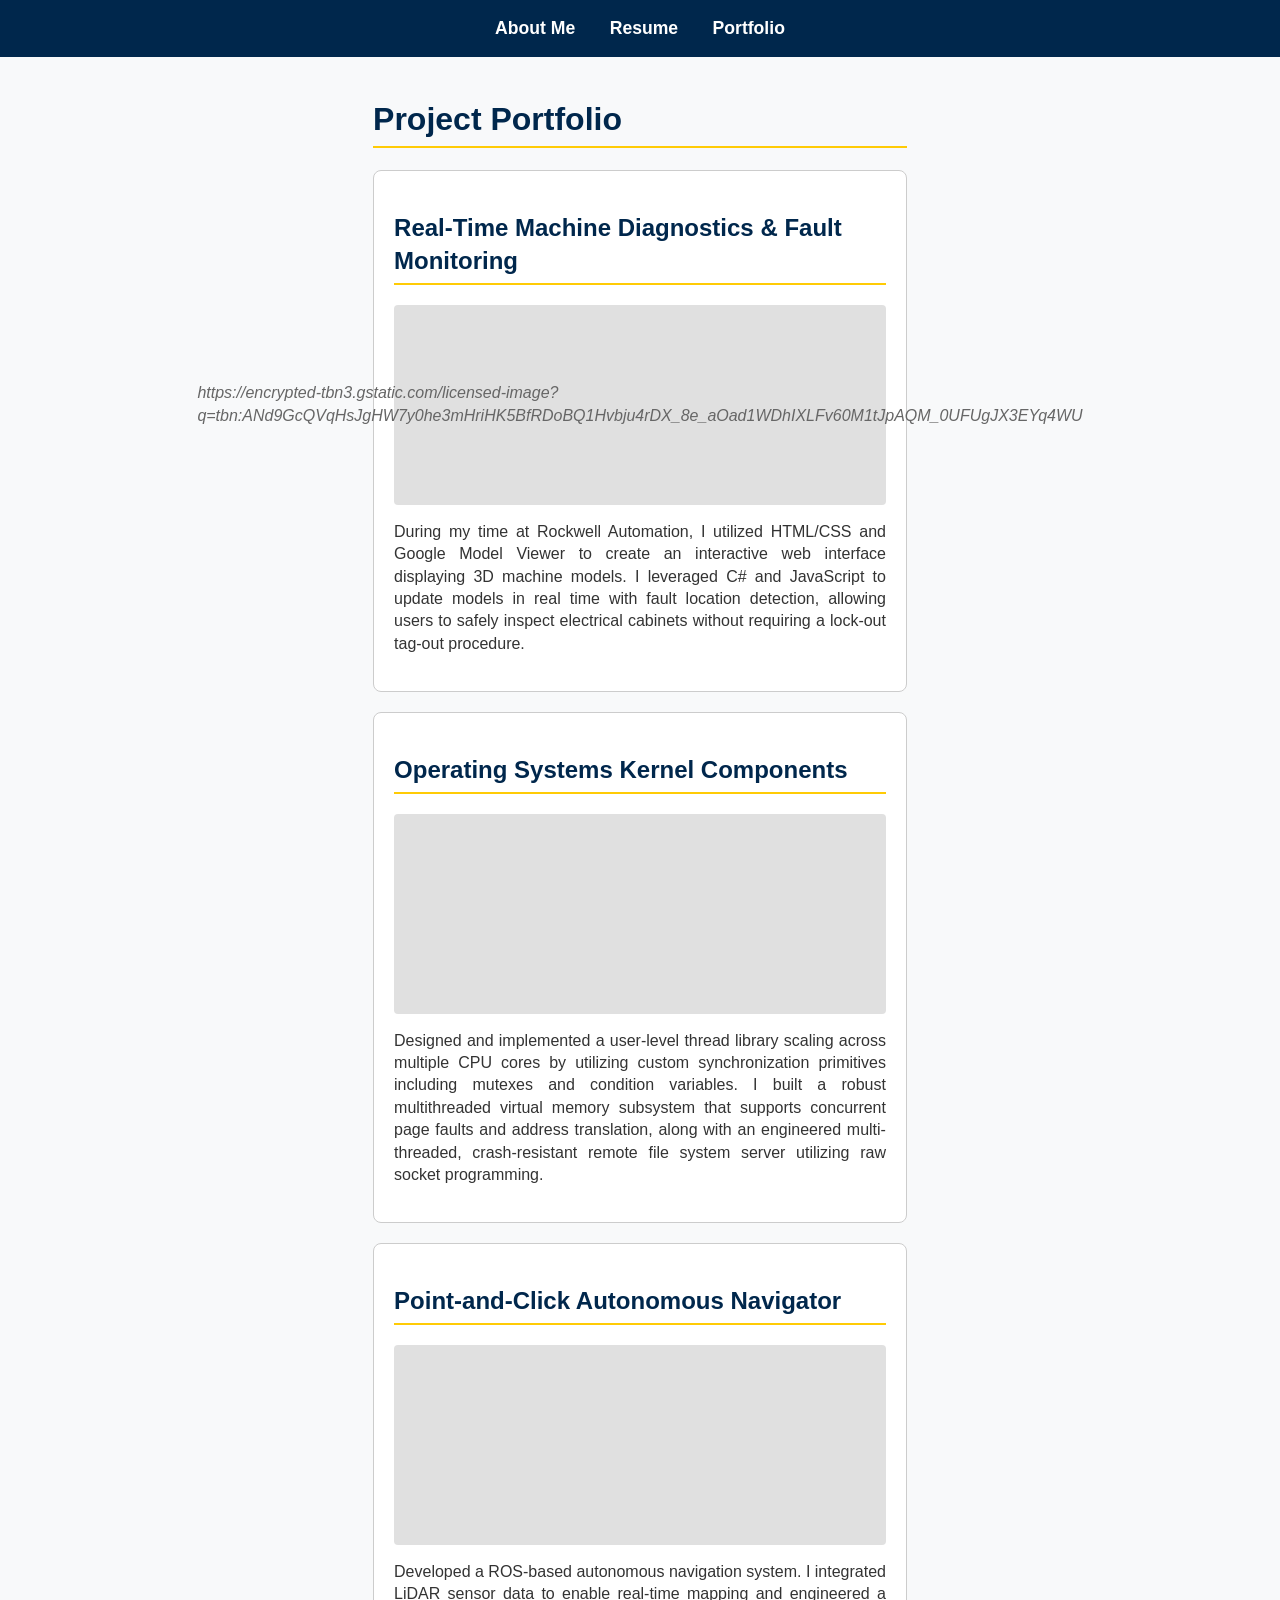
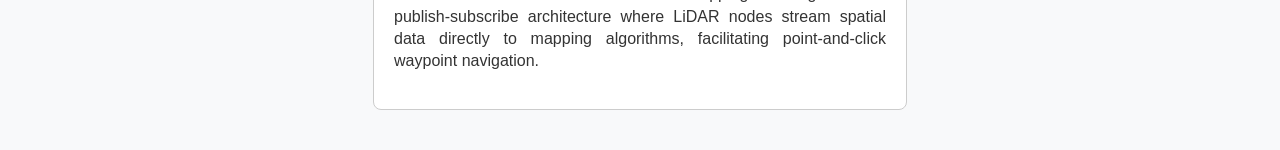
==== portfolio.html @ 558ffbf5 "Add files via upload" ====
<!DOCTYPE html>
<html lang="en">
<head>
    <meta charset="UTF-8">
    <title>Jacob Prince | Portfolio</title>
    <link rel="stylesheet" href="style.css">
</head>
<body>
    <nav>
        <a href="index.html">About Me</a>
        <a href="resume.html">Resume</a>
        <a href="portfolio.html">Portfolio</a>
    </nav>

    <div class="container">
        <h1>Project Portfolio</h1>

        <div class="project-card" id="project-diagnostics">
            <h2>Real-Time Machine Diagnostics & Fault Monitoring</h2>
            <div class="project-img">https://encrypted-tbn3.gstatic.com/licensed-image?q=tbn:ANd9GcQVqHsJgHW7y0he3mHriHK5BfRDoBQ1Hvbju4rDX_8e_aOad1WDhIXLFv60M1tJpAQM_0UFUgJX3EYq4WU</div>
            <p>During my time at Rockwell Automation, I utilized HTML/CSS and Google Model Viewer to create an interactive web interface displaying 3D machine models. I leveraged C# and JavaScript to update models in real time with fault location detection, allowing users to safely inspect electrical cabinets without requiring a lock-out tag-out procedure.</p>
        </div>

        <div class="project-card" id="project-os">
            <h2>Operating Systems Kernel Components</h2>
            <div class="project-img"></div>
            <p>Designed and implemented a user-level thread library scaling across multiple CPU cores by utilizing custom synchronization primitives including mutexes and condition variables. I built a robust multithreaded virtual memory subsystem that supports concurrent page faults and address translation, along with an engineered multi-threaded, crash-resistant remote file system server utilizing raw socket programming.</p>
        </div>

        <div class="project-card" id="project-nav">
            <h2>Point-and-Click Autonomous Navigator</h2>
            <div class="project-img"></div>
            <p>Developed a ROS-based autonomous navigation system. I integrated LiDAR sensor data to enable real-time mapping and engineered a publish-subscribe architecture where LiDAR nodes stream spatial data directly to mapping algorithms, facilitating point-and-click waypoint navigation.</p>
        </div>

    </div>
</body>
</html>
---- style.css ----
/* style.css */
:root {
    --primary-color: #00274C; /* UMich Blue */
    --secondary-color: #FFCB05; /* UMich Maize */
    --bg-color: #F8F9FA;
    --text-color: #333333;
}

body {
    font-family: -apple-system, BlinkMacSystemFont, "Segoe UI", Roboto, Helvetica, Arial, sans-serif;
    background-color: var(--bg-color);
    color: var(--text-color);
    line-height: 1.4; /* Reduces excessive line spacing to assignment specs */
    margin: 0;
    padding: 0;
}

/* Navigation Menu */
nav {
    background-color: var(--primary-color);
    padding: 1rem;
    text-align: center;
}

nav a {
    color: #FFFFFF;
    text-decoration: none;
    font-weight: bold;
    margin: 0 15px;
    font-size: 1.1rem;
}

nav a:hover {
    color: var(--secondary-color);
}

/* Narrow Columns for Readability (approx. 10 words/line) */
.container {
    max-width: 60ch; /* Restricts width for readability */
    margin: 40px auto;
    padding: 0 20px;
}

/* Text Justification */
p, li {
    text-align: justify;
}

/* Headers */
h1, h2, h3 {
    color: var(--primary-color);
    border-bottom: 2px solid var(--secondary-color);
    padding-bottom: 5px;
    text-align: left;
}

/* Portfolio Cards */
.project-card {
    background: #FFF;
    border: 1px solid #CCC;
    border-radius: 8px;
    padding: 20px;
    margin-bottom: 20px;
}

.project-img {
    width: 100%;
    height: 200px;
    background-color: #E0E0E0;
    display: flex;
    align-items: center;
    justify-content: center;
    color: #666;
    font-style: italic;
    border-radius: 4px;
    margin-bottom: 15px;
}
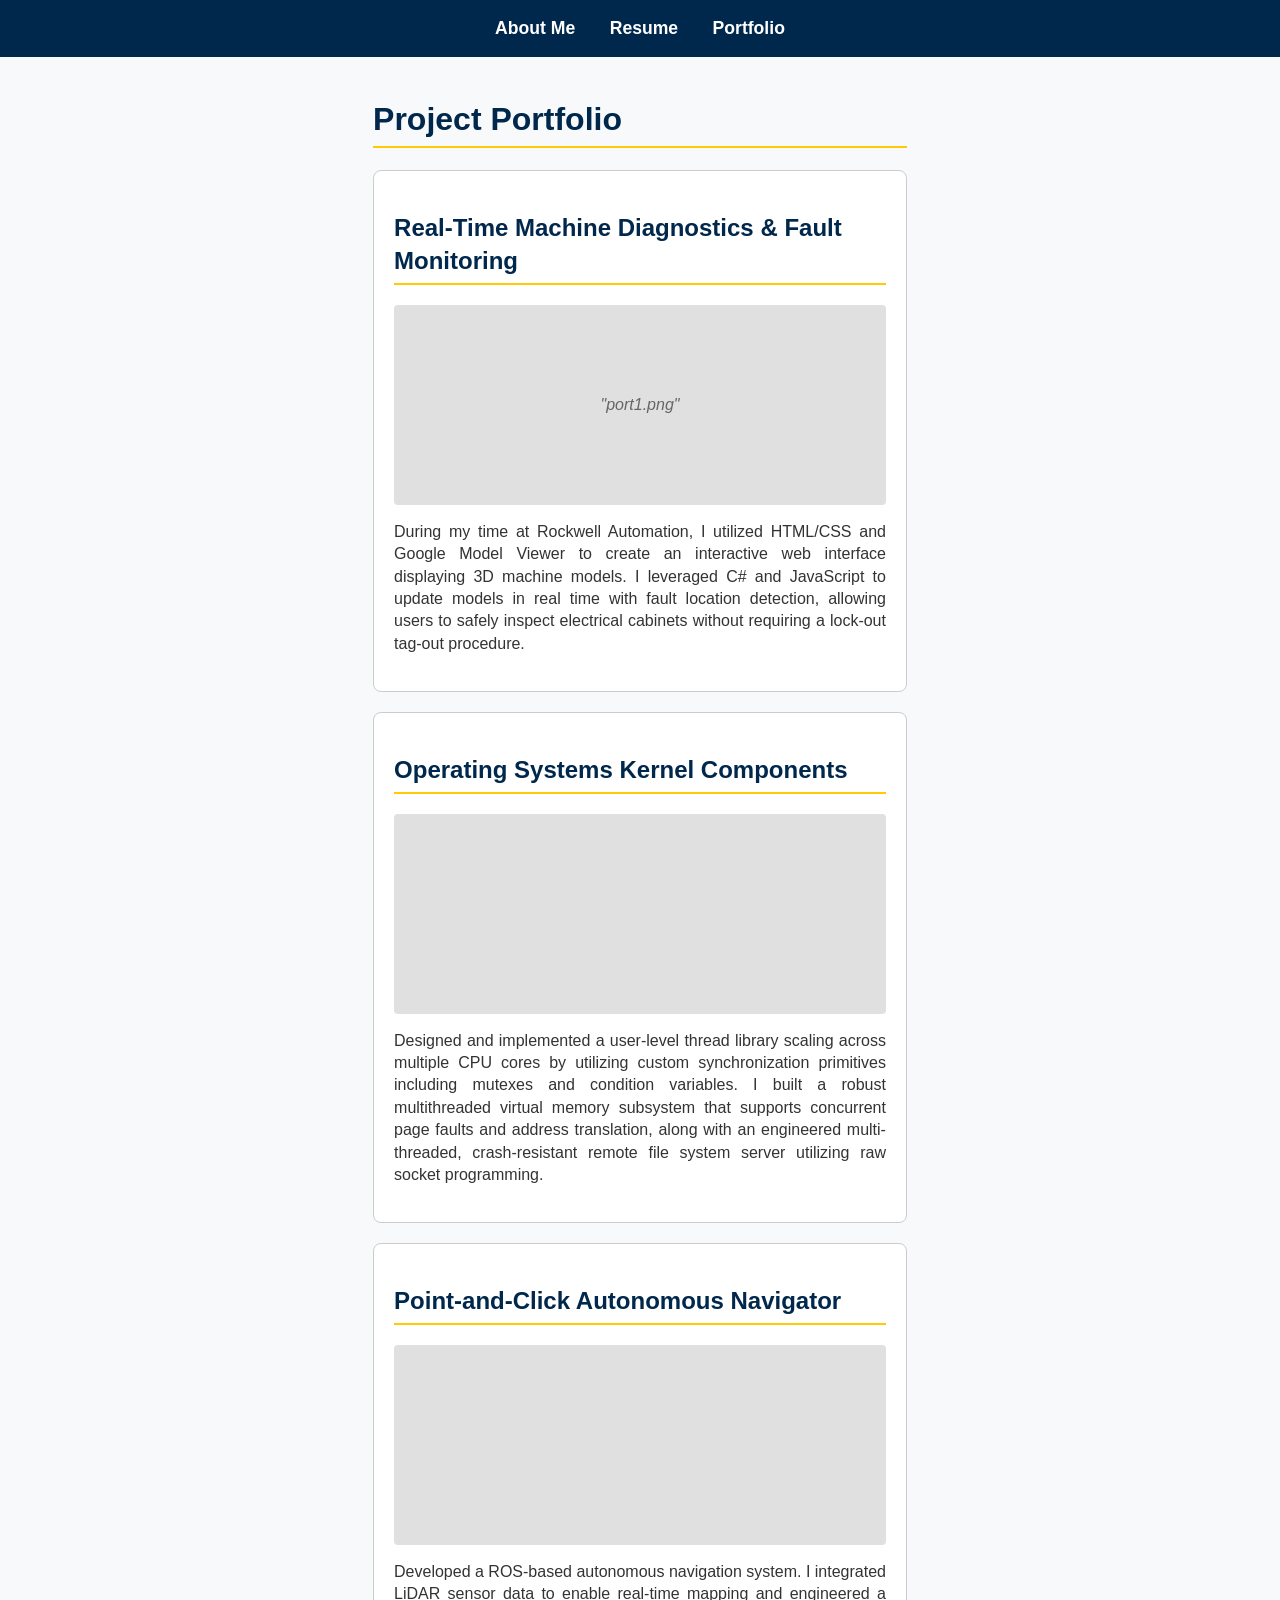
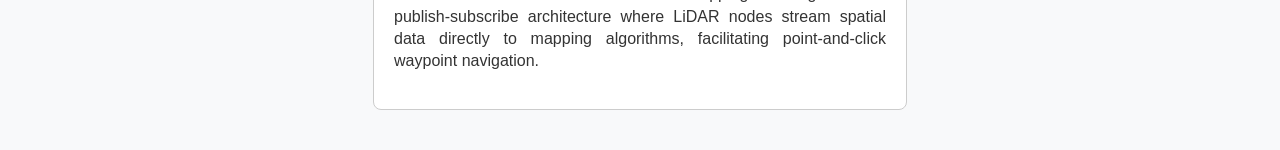
==== commit 1696c0f3: "Update portfolio.html" ====
--- a/portfolio.html
+++ b/portfolio.html
@@ -17,7 +17,7 @@
 
         <div class="project-card" id="project-diagnostics">
             <h2>Real-Time Machine Diagnostics & Fault Monitoring</h2>
-            <div class="project-img">https://encrypted-tbn3.gstatic.com/licensed-image?q=tbn:ANd9GcQVqHsJgHW7y0he3mHriHK5BfRDoBQ1Hvbju4rDX_8e_aOad1WDhIXLFv60M1tJpAQM_0UFUgJX3EYq4WU</div>
+            <div class="project-img">"port1.png"</div>
             <p>During my time at Rockwell Automation, I utilized HTML/CSS and Google Model Viewer to create an interactive web interface displaying 3D machine models. I leveraged C# and JavaScript to update models in real time with fault location detection, allowing users to safely inspect electrical cabinets without requiring a lock-out tag-out procedure.</p>
         </div>
 
@@ -35,4 +35,4 @@
 
     </div>
 </body>
-</html>+</html>
--- a/style.css
+++ b/style.css
@@ -74,4 +74,12 @@
     font-style: italic;
     border-radius: 4px;
     margin-bottom: 15px;
-}+}
+.profile-photo {
+    width: 400px;
+    height: auto;
+    border-radius: 50%;
+    display: block;
+    margin: 0 auto 20px auto;
+    border: 3px solid var(--primary-color);
+}
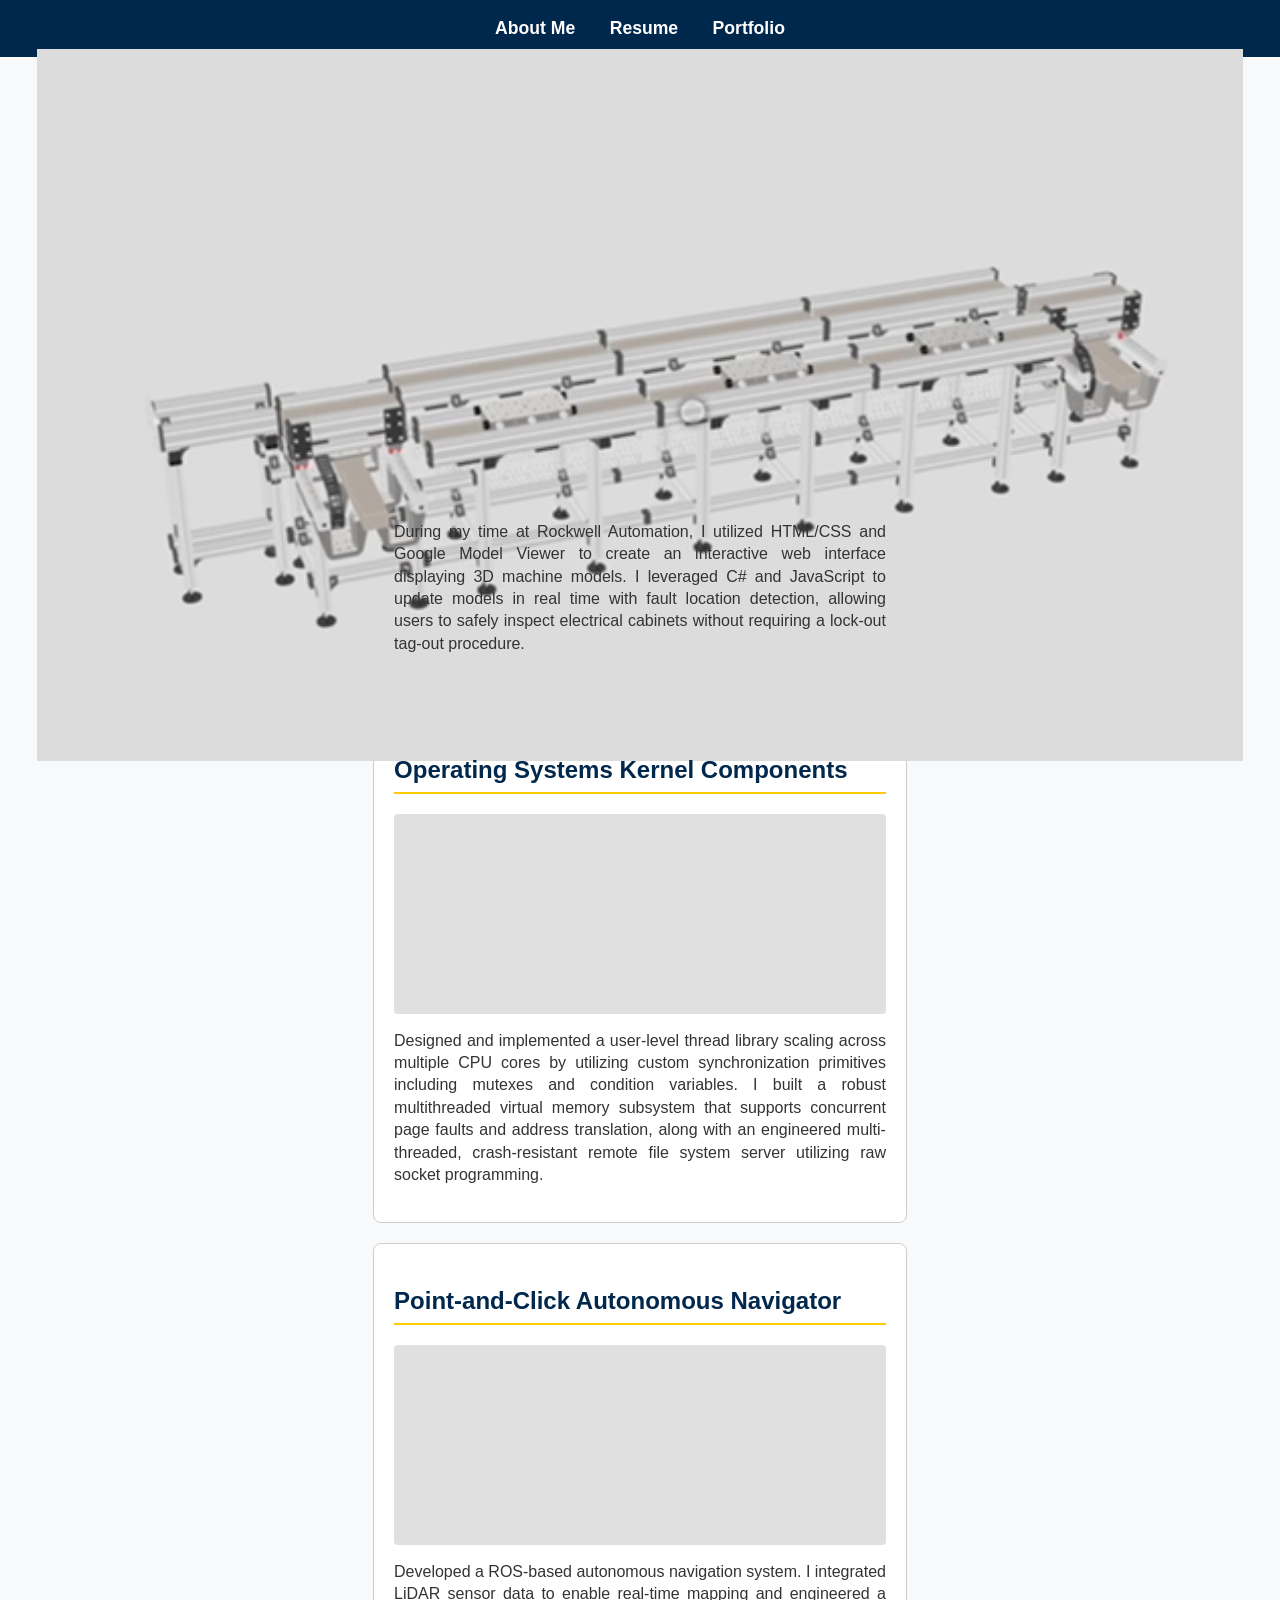
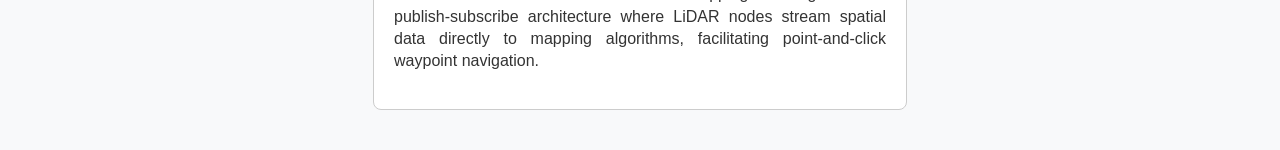
==== commit db5d65b7: "Update portfolio.html" ====
--- a/portfolio.html
+++ b/portfolio.html
@@ -17,7 +17,9 @@
 
         <div class="project-card" id="project-diagnostics">
             <h2>Real-Time Machine Diagnostics & Fault Monitoring</h2>
-            <div class="project-img">"port1.png"</div>
+            <div class="project-img">
+                <img src="port1.png" alt="Machine Diagnostics Project">
+            </div>
             <p>During my time at Rockwell Automation, I utilized HTML/CSS and Google Model Viewer to create an interactive web interface displaying 3D machine models. I leveraged C# and JavaScript to update models in real time with fault location detection, allowing users to safely inspect electrical cabinets without requiring a lock-out tag-out procedure.</p>
         </div>
 
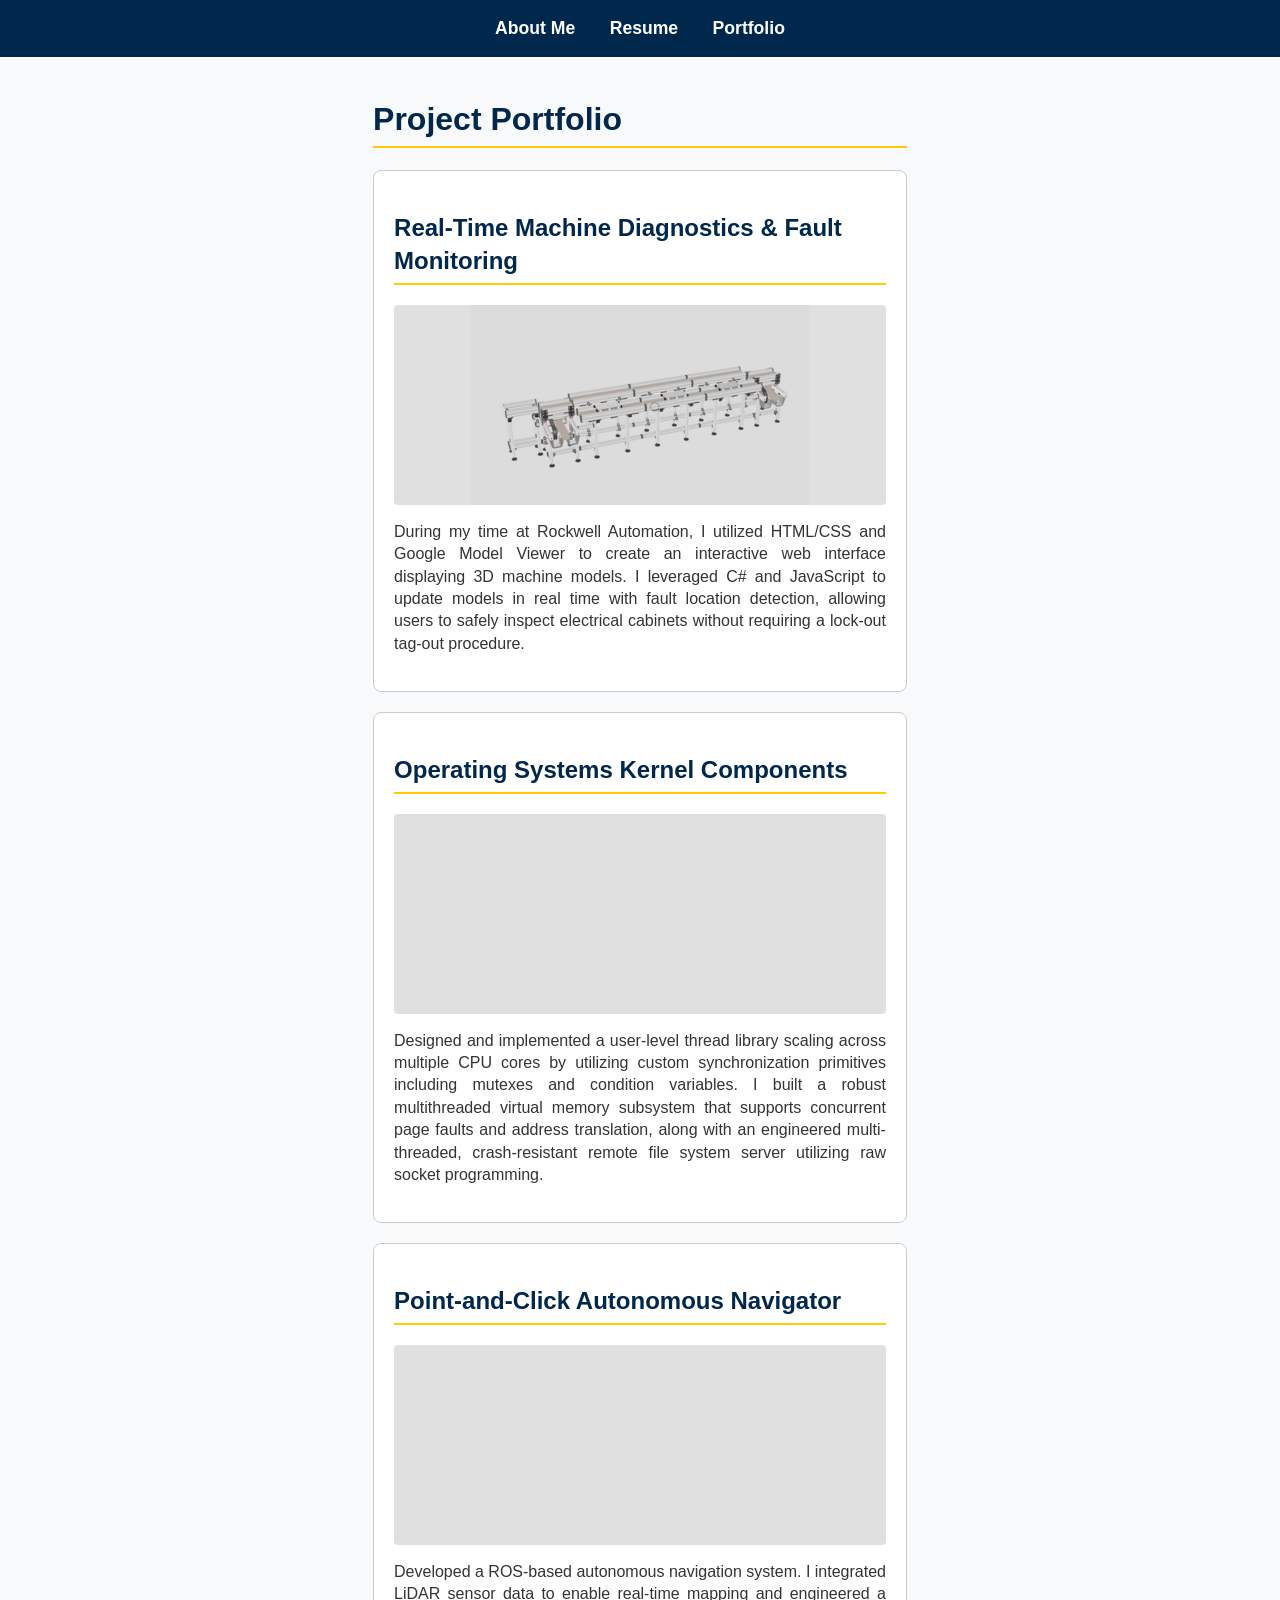
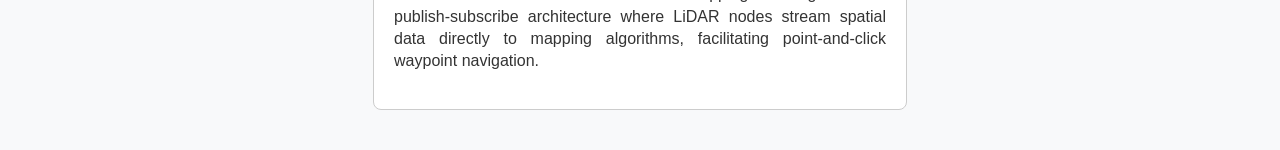
==== commit 3078ad9a: "Update portfolio.html" ====
--- a/portfolio.html
+++ b/portfolio.html
@@ -18,7 +18,7 @@
         <div class="project-card" id="project-diagnostics">
             <h2>Real-Time Machine Diagnostics & Fault Monitoring</h2>
             <div class="project-img">
-                <img src="port1.png" alt="Machine Diagnostics Project">
+                <img src="port1.png" alt="Machine Diagnostics Project" style="max-width: 100%; max-height: 200px; display: block; margin: auto;">
             </div>
             <p>During my time at Rockwell Automation, I utilized HTML/CSS and Google Model Viewer to create an interactive web interface displaying 3D machine models. I leveraged C# and JavaScript to update models in real time with fault location detection, allowing users to safely inspect electrical cabinets without requiring a lock-out tag-out procedure.</p>
         </div>
--- a/style.css
+++ b/style.css
@@ -75,6 +75,11 @@
     border-radius: 4px;
     margin-bottom: 15px;
 }
+.project-img img {
+    width: 100%;
+    height: 100%;
+    object-fit: contain; 
+}
 .profile-photo {
     width: 400px;
     height: auto;
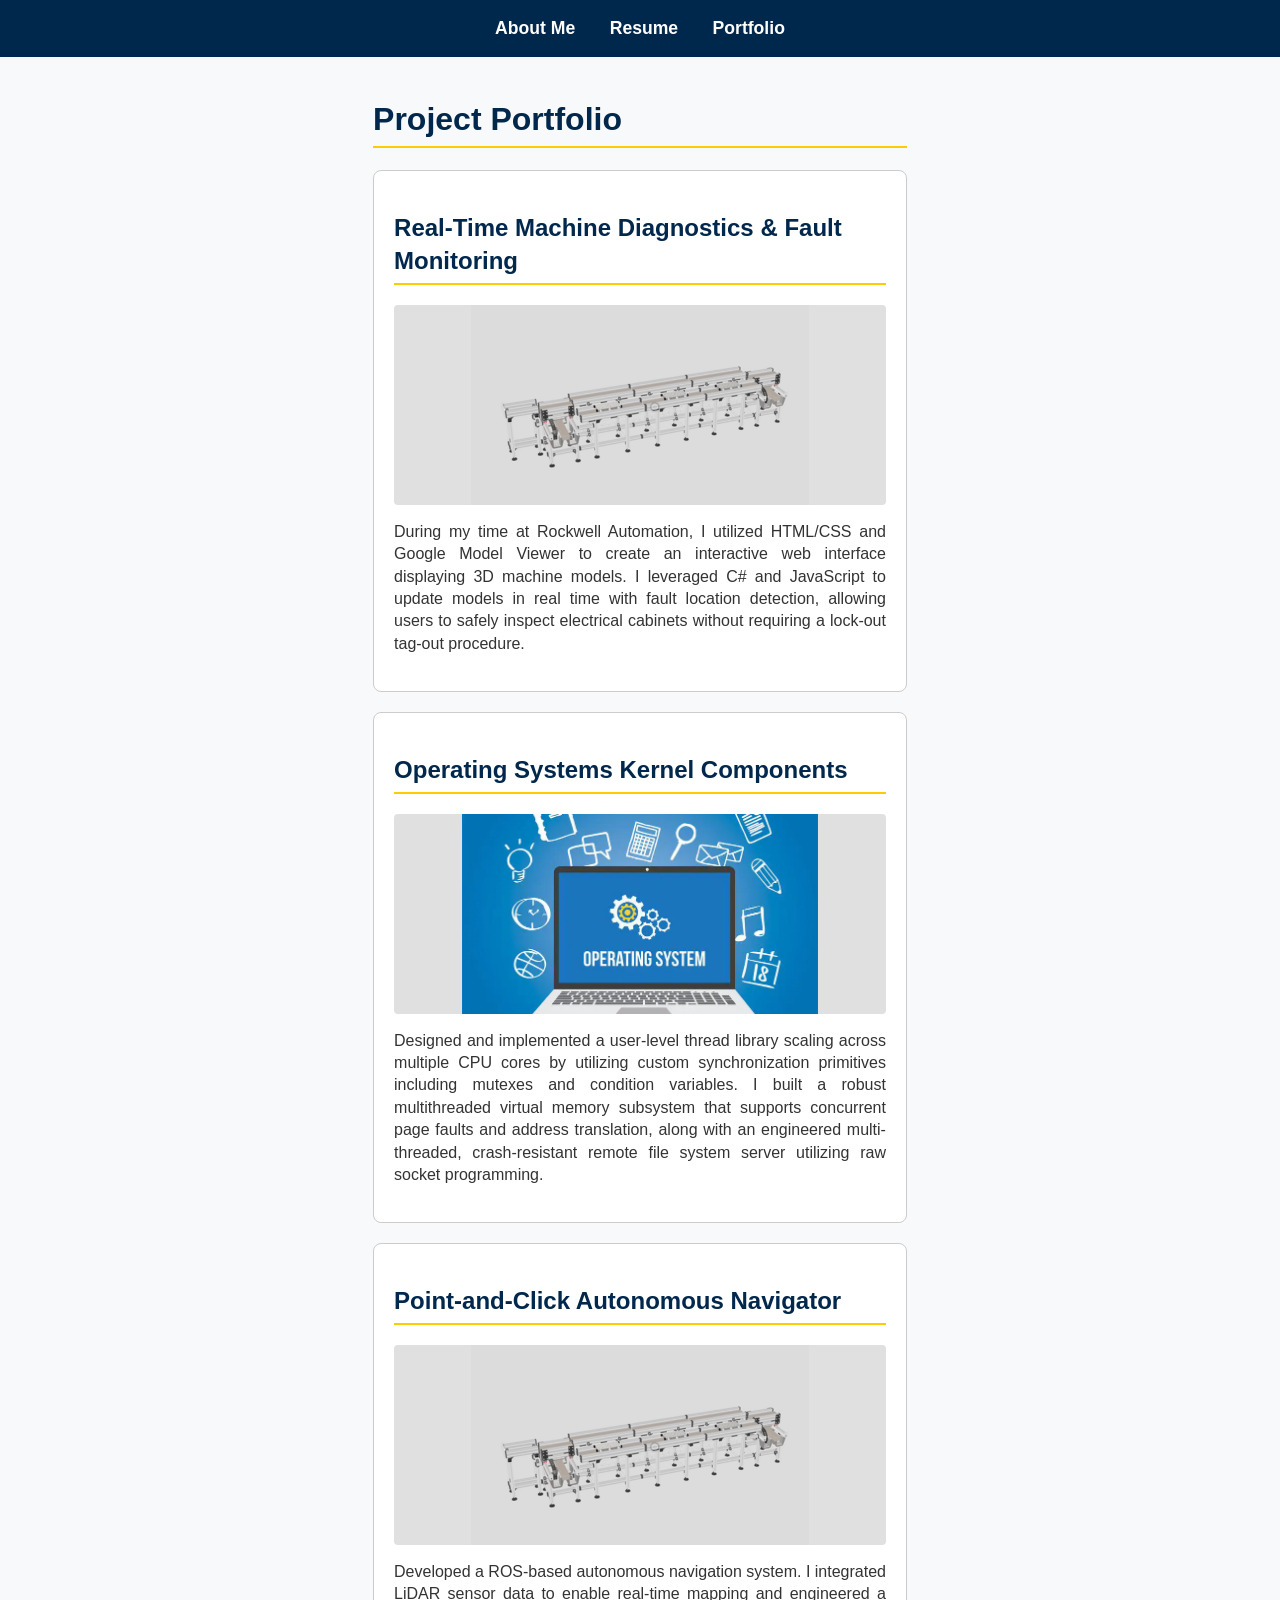
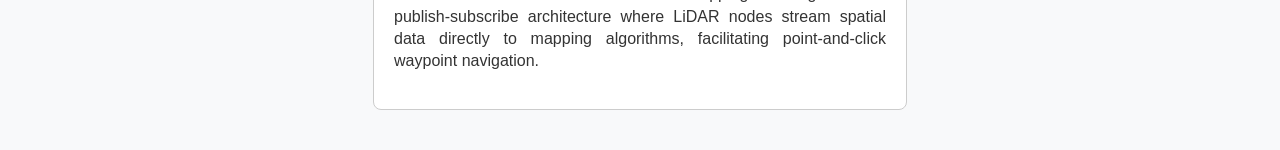
==== commit dea2ef9a: "Update portfolio.html" ====
--- a/portfolio.html
+++ b/portfolio.html
@@ -25,13 +25,17 @@
 
         <div class="project-card" id="project-os">
             <h2>Operating Systems Kernel Components</h2>
-            <div class="project-img"></div>
+            <div class="project-img">
+                <img src="port2.webp" alt="Machine Diagnostics Project" style="max-width: 100%; max-height: 200px; display: block; margin: auto;">
+            </div>
             <p>Designed and implemented a user-level thread library scaling across multiple CPU cores by utilizing custom synchronization primitives including mutexes and condition variables. I built a robust multithreaded virtual memory subsystem that supports concurrent page faults and address translation, along with an engineered multi-threaded, crash-resistant remote file system server utilizing raw socket programming.</p>
         </div>
 
         <div class="project-card" id="project-nav">
             <h2>Point-and-Click Autonomous Navigator</h2>
-            <div class="project-img"></div>
+            <div class="project-img">
+                <img src="port1.png" alt="Machine Diagnostics Project" style="max-width: 100%; max-height: 200px; display: block; margin: auto;">
+            </div>
             <p>Developed a ROS-based autonomous navigation system. I integrated LiDAR sensor data to enable real-time mapping and engineered a publish-subscribe architecture where LiDAR nodes stream spatial data directly to mapping algorithms, facilitating point-and-click waypoint navigation.</p>
         </div>
 
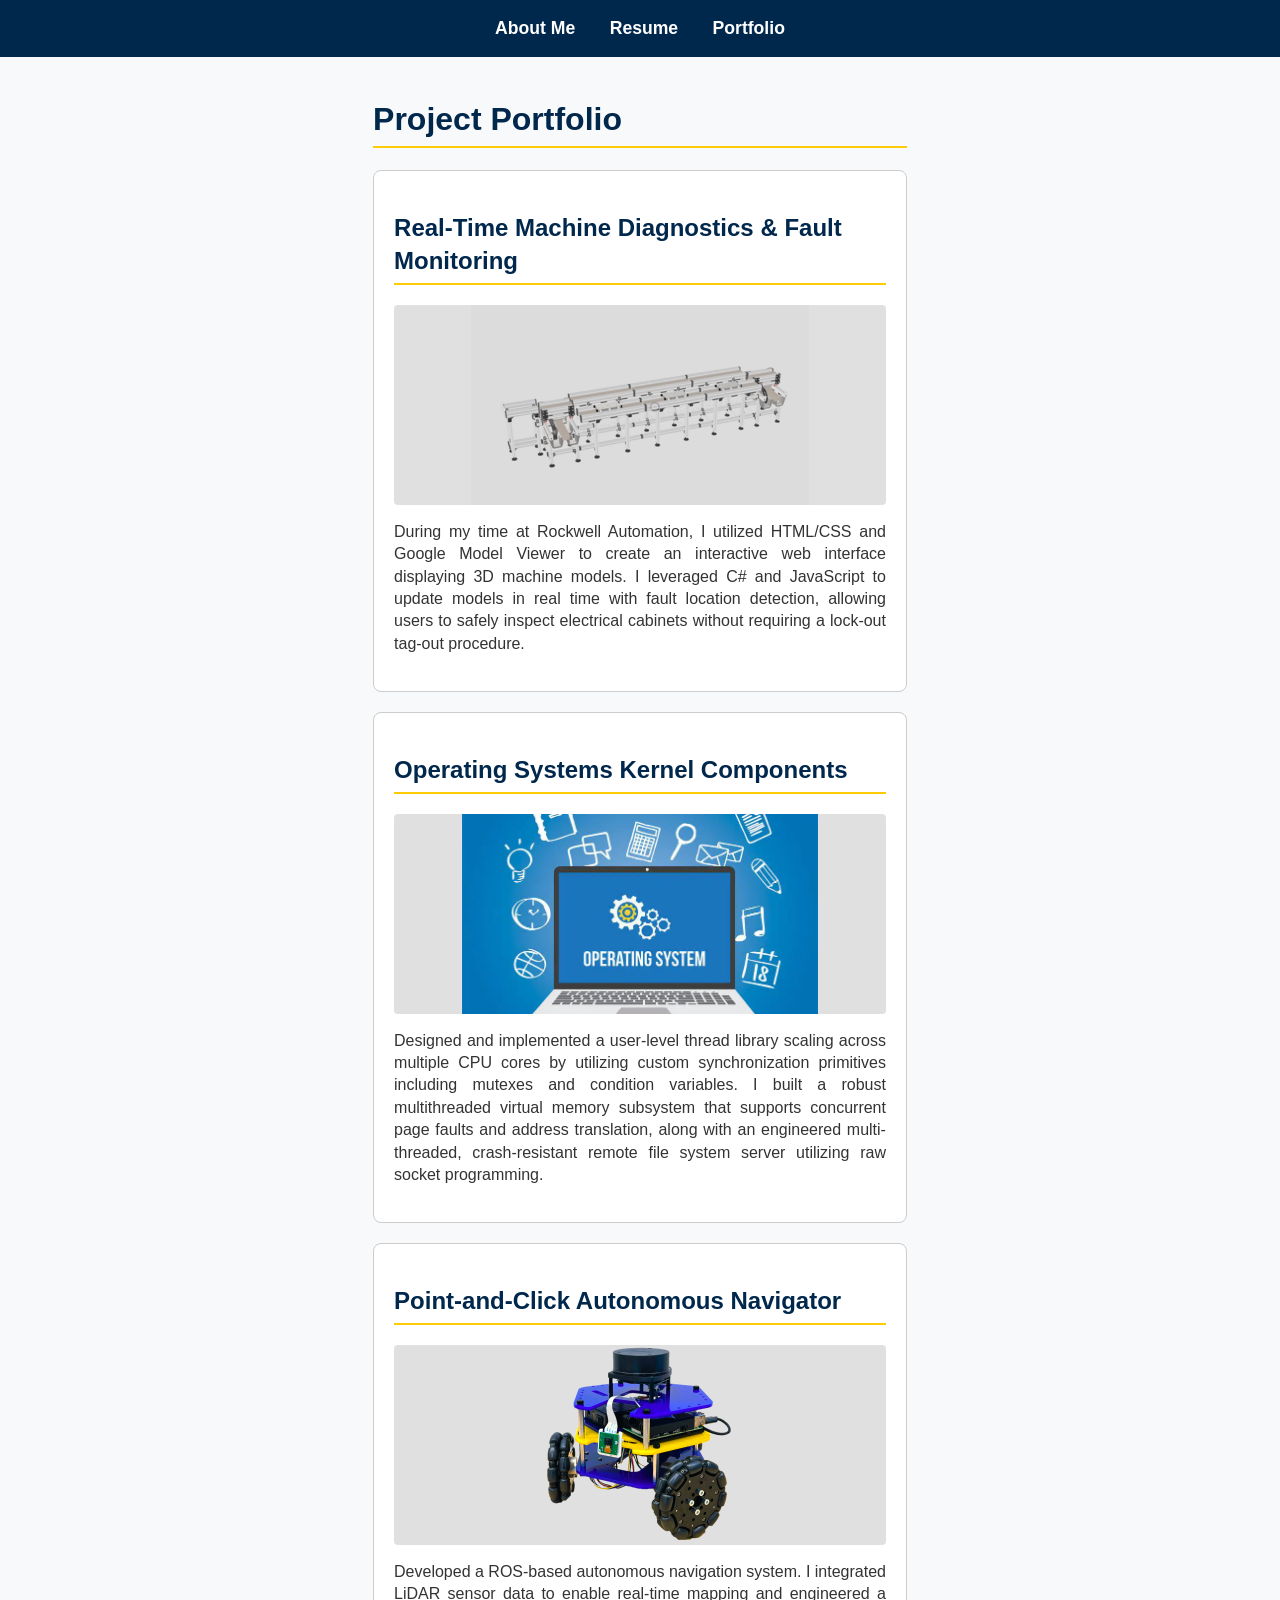
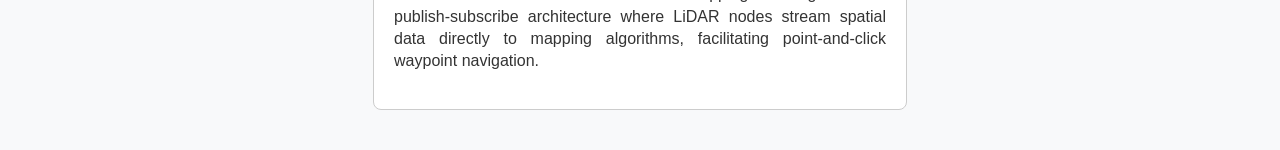
==== commit fce33053: "Update portfolio.html" ====
--- a/portfolio.html
+++ b/portfolio.html
@@ -34,7 +34,7 @@
         <div class="project-card" id="project-nav">
             <h2>Point-and-Click Autonomous Navigator</h2>
             <div class="project-img">
-                <img src="port1.png" alt="Machine Diagnostics Project" style="max-width: 100%; max-height: 200px; display: block; margin: auto;">
+                <img src="port3.png" alt="Machine Diagnostics Project" style="max-width: 100%; max-height: 200px; display: block; margin: auto;">
             </div>
             <p>Developed a ROS-based autonomous navigation system. I integrated LiDAR sensor data to enable real-time mapping and engineered a publish-subscribe architecture where LiDAR nodes stream spatial data directly to mapping algorithms, facilitating point-and-click waypoint navigation.</p>
         </div>
